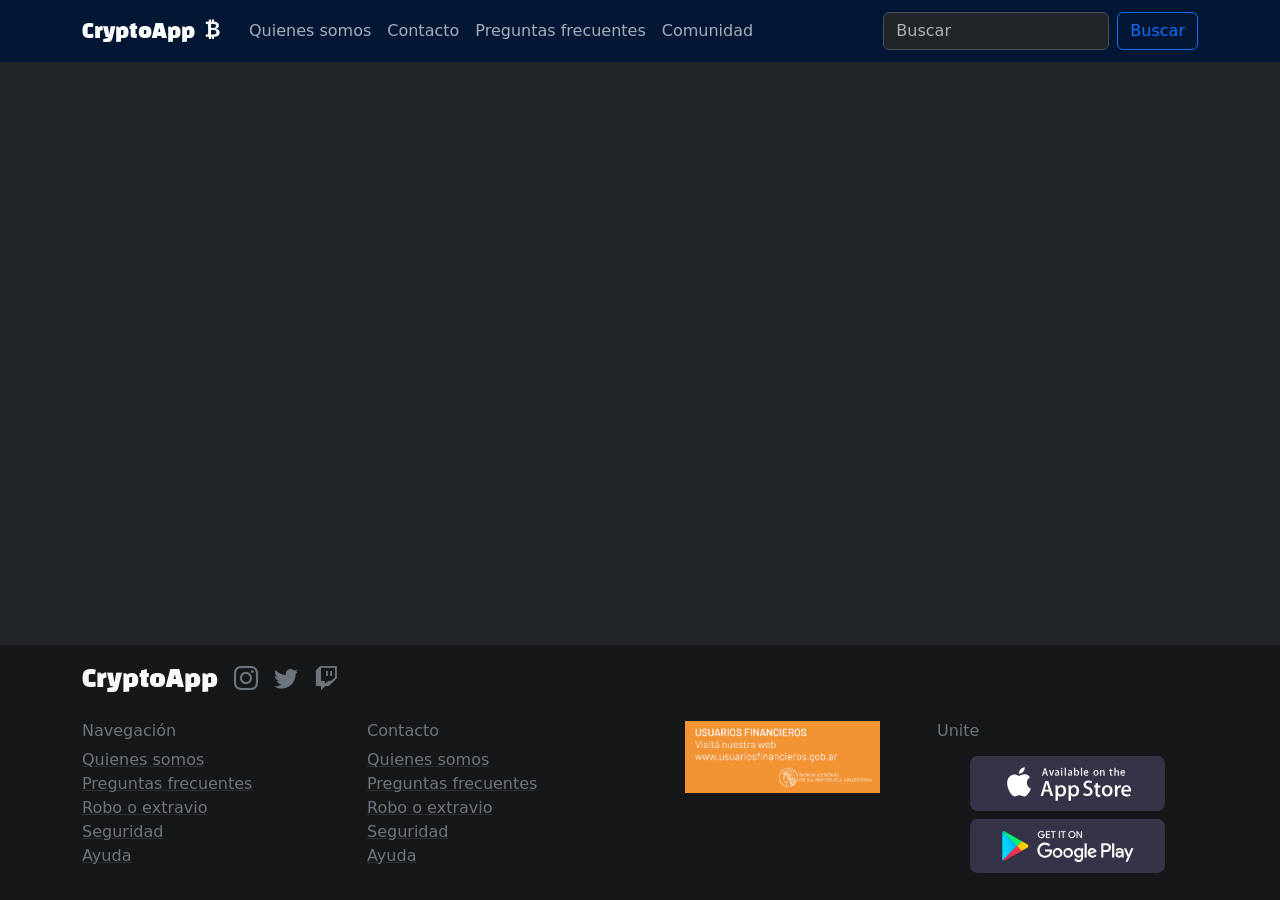
==== index.html @ 5580f232 "Paso el contenido de quienes somos a la pagina correspondiente erroneamente puesto en el index" ====
<!DOCTYPE html>
<html lang="es" data-bs-theme="dark">
<head>
    <meta charset="UTF-8">
    <meta name="viewport" content="width=device-width, initial-scale=1.0">
    <meta name="author" content="Holmquist Ignacio">
    <meta name="description" content="Tu sitio web de confianza para tus crypto">
    <link rel="stylesheet" href="./css/style.css">
    <link href="https://cdn.jsdelivr.net/npm/bootstrap@5.3.8/dist/css/bootstrap.min.css" rel="stylesheet" integrity="sha384-sRIl4kxILFvY47J16cr9ZwB07vP4J8+LH7qKQnuqkuIAvNWLzeN8tE5YBujZqJLB" crossorigin="anonymous">
    <title>CryptoApp</title>
</head>
<body class="d-flex flex-column min-vh-100">
    <header>
        <nav class="navbar navbar-expand-lg bg-primary-subtle">
  <div class="container">
    <a class="navbar-brand titulo" href="./index.html">CryptoApp <i class="bi bi-currency-bitcoin fs-4"></i></a>
    <button class="navbar-toggler" type="button" data-bs-toggle="collapse" data-bs-target="#navbarSupportedContent" aria-controls="navbarSupportedContent" aria-expanded="false" aria-label="Toggle navigation">
      <span class="navbar-toggler-icon"></span>
    </button>
    <div class="collapse navbar-collapse" id="navbarSupportedContent">
      <ul class="navbar-nav me-auto mb-2 mb-lg-0">
        <li class="nav-item">
          <a class="nav-link" aria-current="page" href="./pages/quienes-somos.html">Quienes somos</a>
        </li>
        <li class="nav-item">
          <a class="nav-link" href="./pages/contacto.html">Contacto</a>
        </li>
        <li class="nav-item">
          <a class="nav-link" href="./pages/preguntas-frecuentes.html">Preguntas frecuentes</a>
        </li>
        <li class="nav-item">
          <a class="nav-link" href="./pages/error404.html">Comunidad</a>
        </li>
      </ul>
      <form class="d-flex" role="search">
        <input class="form-control me-2" type="search" placeholder="Buscar" aria-label="Search"/>
        <button class="btn btn-outline-primary" type="submit">Buscar</button>
      </form>
    </div>
  </div>
</nav>
    </header>
    <main class="flex-grow-1">
       
    </main>
     <footer class="bg-secondary-subtle py-3 text-center text-md-start">
      <div class="container">
        <div class="row">
          <div
            class="col-12 d-flex gap-3 align-items-baseline mb-4 justify-content-center justify-content-md-start"
          >
            <a
              href="./index.html"
              class="link-light link-underline link-underline-opacity-0"
              ><h4 class="titulo mb-0">CryptoApp</h4></a
            >
            <a href="#" class="link-secondary"
              ><i class="bi bi-instagram fs-4"></i
            ></a>
            <a href="#" class="link-secondary"
              ><i class="bi bi-twitter fs-4"></i
            ></a>
            <a href="#" class="link-secondary"
              ><i class="bi bi-twitch fs-4"></i
            ></a>
          </div>
          <div class="col-12 col-md-6 col-lg-3 text-secondary">
            <h6 class="text-secondary">Navegación</h6>
            <ul class="list-unstyled">
              <li>
                <a
                  href="./pages/quienesSomos.html"
                  class="link-secondary link-underline-opacity-25 link-underline-opacity-100-hover"
                  >Quienes somos</a
                >
              </li>
              <li>
                <a
                  href="./pages/preguntasFrecuentes.html"
                  class="link-secondary link-underline-opacity-25 link-underline-opacity-100-hover"
                  >Preguntas frecuentes</a
                >
              </li>
              <li>
                <a
                  href="./pages/error404.html"
                  class="link-secondary link-underline-opacity-25 link-underline-opacity-100-hover"
                  >Robo o extravio</a
                >
              </li>
              <li>
                <a
                  href="./pages/error404.html"
                  class="link-secondary link-underline-opacity-25 link-underline-opacity-100-hover"
                  >Seguridad</a
                >
              </li>
              <li>
                <a
                  href="./pages/error404.html"
                  class="link-secondary link-underline-opacity-25 link-underline-opacity-100-hover"
                  >Ayuda</a
                >
              </li>
            </ul>
          </div>
          <div class="col-12 col-md-6 col-lg-3 text-secondary">
            <h6 class="text-secondary">Contacto</h6>
            <ul class="list-unstyled">
              <li>
                <a
                  href="./pages/quienesSomos.html"
                  class="link-secondary link-underline-opacity-25 link-underline-opacity-100-hover"
                  >Quienes somos</a
                >
              </li>
              <li>
                <a
                  href="./pages/preguntasFrecuentes.html"
                  class="link-secondary link-underline-opacity-25 link-underline-opacity-100-hover"
                  >Preguntas frecuentes</a
                >
              </li>
              <li>
                <a
                  href="./pages/error404.html"
                  class="link-secondary link-underline-opacity-25 link-underline-opacity-100-hover"
                  >Robo o extravio</a
                >
              </li>
              <li>
                <a
                  href="./pages/error404.html"
                  class="link-secondary link-underline-opacity-25 link-underline-opacity-100-hover"
                  >Seguridad</a
                >
              </li>
              <li>
                <a
                  href="./pages/error404.html"
                  class="link-secondary link-underline-opacity-25 link-underline-opacity-100-hover"
                  >Ayuda</a
                >
              </li>
            </ul>
          </div>
          <div
            class="col-12 col-md-6 col-lg-3 text-center text-md-start text-lg-center"
          >
            <a href="#">
              <img
                src="./img/usuariosfinancieros.png"
                alt="usuarios financieros"
                class="w-75"
              />
            </a>
          </div>
          <div class="col-12 col-md-6 col-lg-3 text-secondary mt-3 mt-lg-0">
            <h6 class="text-secondary">Unite</h6>
            <div class="text-center text-md-start text-lg-center">
              <a href="#"
                ><img
                  src="./img/badge-apple-store.svg"
                  alt="Logo apple store"
                  class="mt-2 w-75" /></a
              ><a href="#"
                ><img
                  src="./img/google-play-badge-bb.svg"
                  alt="Logo google play"
                  class="mt-2 w-75"
              /></a>
            </div>
          </div>
        </div>
      </div>
    </footer> 
    <script src="https://cdn.jsdelivr.net/npm/bootstrap@5.3.8/dist/js/bootstrap.bundle.min.js" integrity="sha384-FKyoEForCGlyvwx9Hj09JcYn3nv7wiPVlz7YYwJrWVcXK/BmnVDxM+D2scQbITxI" crossorigin="anonymous"></script>
</body>
</html>
---- css/style.css ----
@import url("https://fonts.googleapis.com/css2?family=Black+Han+Sans&display=swap");
@import url("https://cdn.jsdelivr.net/npm/bootstrap-icons@1.13.1/font/bootstrap-icons.min.css");

.titulo{
  font-family: "Black Han Sans", sans-serif;
  font-weight: 400;
  font-style: normal;
}
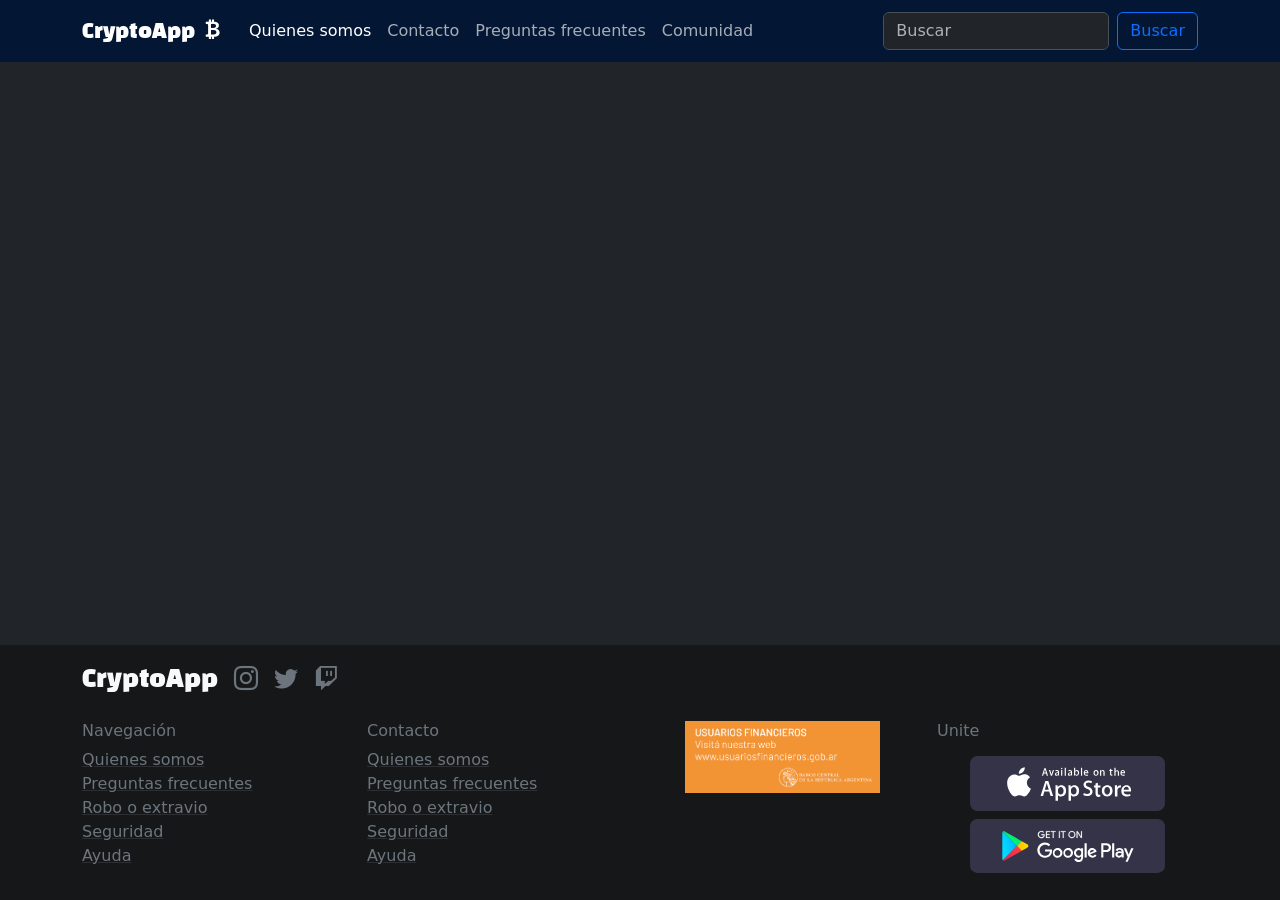
==== commit ebccbc9e: "Borramos la info que esta mal puesta en el main y realmente va en quienes somos" ====
--- a/index.html
+++ b/index.html
@@ -20,7 +20,7 @@
     <div class="collapse navbar-collapse" id="navbarSupportedContent">
       <ul class="navbar-nav me-auto mb-2 mb-lg-0">
         <li class="nav-item">
-          <a class="nav-link" aria-current="page" href="./pages/quienes-somos.html">Quienes somos</a>
+          <a class="nav-link active" aria-current="page" href="./pages/quienes-somos.html">Quienes somos</a>
         </li>
         <li class="nav-item">
           <a class="nav-link" href="./pages/contacto.html">Contacto</a>
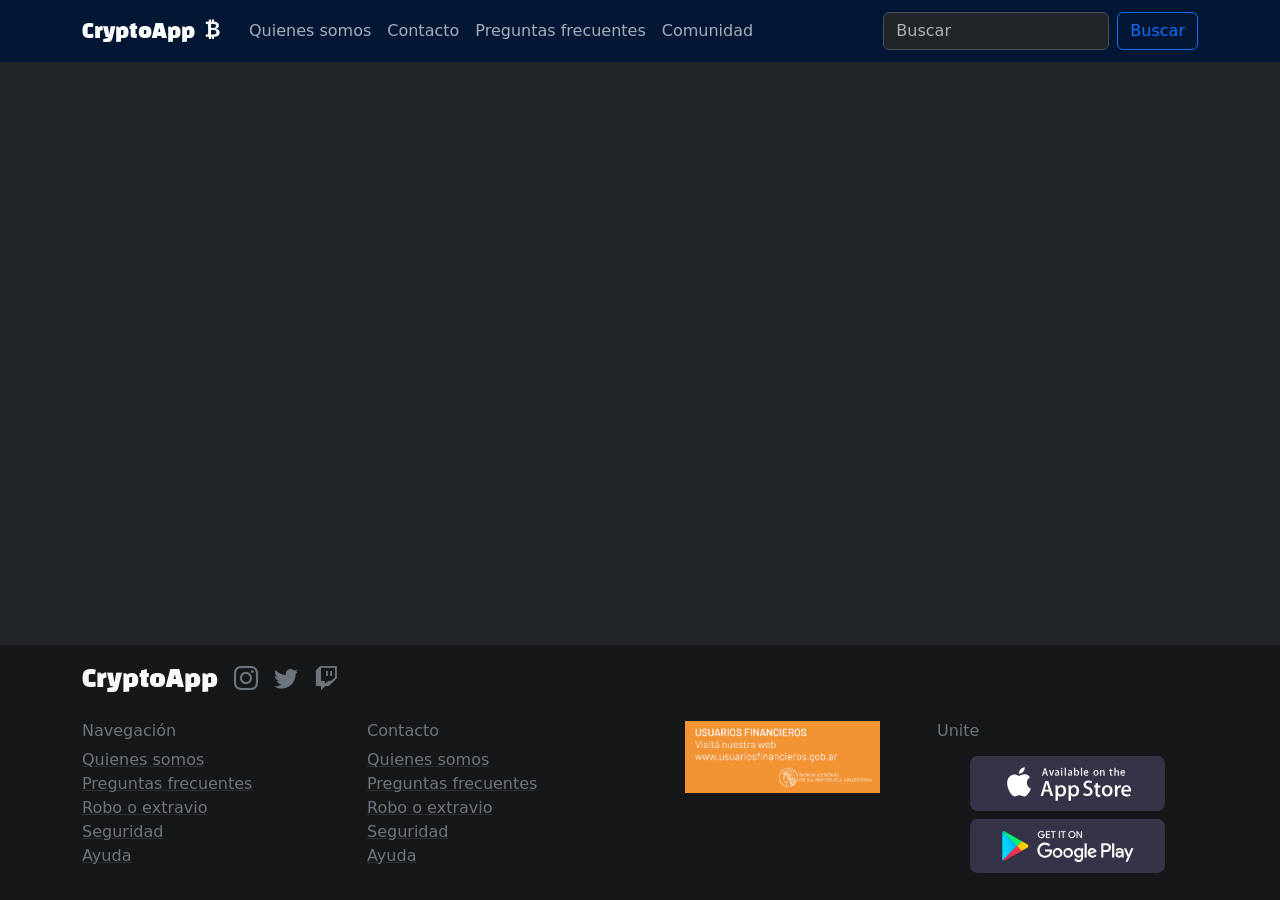
==== commit 65206526: "Solucionados los problemas de info entre index y quienes somos" ====
--- a/index.html
+++ b/index.html
@@ -20,7 +20,7 @@
     <div class="collapse navbar-collapse" id="navbarSupportedContent">
       <ul class="navbar-nav me-auto mb-2 mb-lg-0">
         <li class="nav-item">
-          <a class="nav-link active" aria-current="page" href="./pages/quienes-somos.html">Quienes somos</a>
+          <a class="nav-link" aria-current="page" href="./pages/quienes-somos.html">Quienes somos</a>
         </li>
         <li class="nav-item">
           <a class="nav-link" href="./pages/contacto.html">Contacto</a>
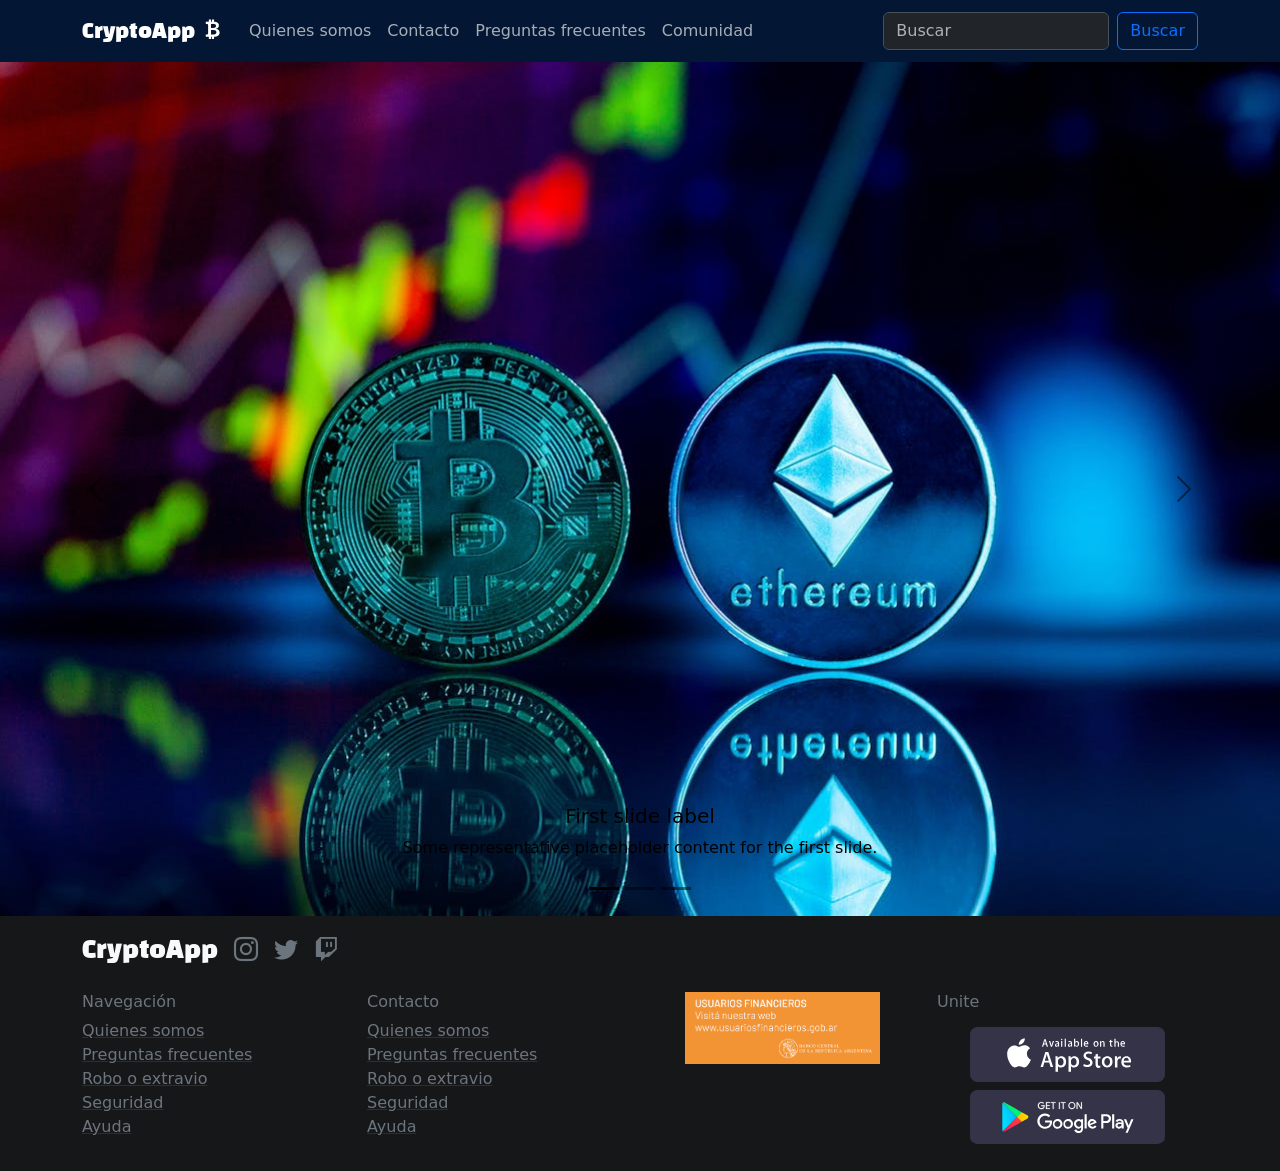
==== commit 24484f4e: "Agregamos el carousel y sus imagenes" ====
--- a/index.html
+++ b/index.html
@@ -1,49 +1,151 @@
-<!DOCTYPE html>
+<!doctype html>
 <html lang="es" data-bs-theme="dark">
-<head>
-    <meta charset="UTF-8">
-    <meta name="viewport" content="width=device-width, initial-scale=1.0">
-    <meta name="author" content="Holmquist Ignacio">
-    <meta name="description" content="Tu sitio web de confianza para tus crypto">
-    <link rel="stylesheet" href="./css/style.css">
-    <link href="https://cdn.jsdelivr.net/npm/bootstrap@5.3.8/dist/css/bootstrap.min.css" rel="stylesheet" integrity="sha384-sRIl4kxILFvY47J16cr9ZwB07vP4J8+LH7qKQnuqkuIAvNWLzeN8tE5YBujZqJLB" crossorigin="anonymous">
+  <head>
+    <meta charset="UTF-8" />
+    <meta name="viewport" content="width=device-width, initial-scale=1.0" />
+    <meta name="author" content="Holmquist Ignacio" />
+    <meta
+      name="description"
+      content="Tu sitio web de confianza para tus crypto"
+    />
+    <link rel="stylesheet" href="./css/style.css" />
+    <link
+      href="https://cdn.jsdelivr.net/npm/bootstrap@5.3.8/dist/css/bootstrap.min.css"
+      rel="stylesheet"
+      integrity="sha384-sRIl4kxILFvY47J16cr9ZwB07vP4J8+LH7qKQnuqkuIAvNWLzeN8tE5YBujZqJLB"
+      crossorigin="anonymous"
+    />
     <title>CryptoApp</title>
-</head>
-<body class="d-flex flex-column min-vh-100">
+  </head>
+  <body class="d-flex flex-column min-vh-100">
     <header>
-        <nav class="navbar navbar-expand-lg bg-primary-subtle">
-  <div class="container">
-    <a class="navbar-brand titulo" href="./index.html">CryptoApp <i class="bi bi-currency-bitcoin fs-4"></i></a>
-    <button class="navbar-toggler" type="button" data-bs-toggle="collapse" data-bs-target="#navbarSupportedContent" aria-controls="navbarSupportedContent" aria-expanded="false" aria-label="Toggle navigation">
-      <span class="navbar-toggler-icon"></span>
-    </button>
-    <div class="collapse navbar-collapse" id="navbarSupportedContent">
-      <ul class="navbar-nav me-auto mb-2 mb-lg-0">
-        <li class="nav-item">
-          <a class="nav-link" aria-current="page" href="./pages/quienes-somos.html">Quienes somos</a>
-        </li>
-        <li class="nav-item">
-          <a class="nav-link" href="./pages/contacto.html">Contacto</a>
-        </li>
-        <li class="nav-item">
-          <a class="nav-link" href="./pages/preguntas-frecuentes.html">Preguntas frecuentes</a>
-        </li>
-        <li class="nav-item">
-          <a class="nav-link" href="./pages/error404.html">Comunidad</a>
-        </li>
-      </ul>
-      <form class="d-flex" role="search">
-        <input class="form-control me-2" type="search" placeholder="Buscar" aria-label="Search"/>
-        <button class="btn btn-outline-primary" type="submit">Buscar</button>
-      </form>
-    </div>
-  </div>
-</nav>
+      <nav class="navbar navbar-expand-lg bg-primary-subtle">
+        <div class="container">
+          <a class="navbar-brand titulo" href="./index.html"
+            >CryptoApp <i class="bi bi-currency-bitcoin fs-4"></i
+          ></a>
+          <button
+            class="navbar-toggler"
+            type="button"
+            data-bs-toggle="collapse"
+            data-bs-target="#navbarSupportedContent"
+            aria-controls="navbarSupportedContent"
+            aria-expanded="false"
+            aria-label="Toggle navigation"
+          >
+            <span class="navbar-toggler-icon"></span>
+          </button>
+          <div class="collapse navbar-collapse" id="navbarSupportedContent">
+            <ul class="navbar-nav me-auto mb-2 mb-lg-0">
+              <li class="nav-item">
+                <a
+                  class="nav-link"
+                  aria-current="page"
+                  href="./pages/quienes-somos.html"
+                  >Quienes somos</a
+                >
+              </li>
+              <li class="nav-item">
+                <a class="nav-link" href="./pages/contacto.html">Contacto</a>
+              </li>
+              <li class="nav-item">
+                <a class="nav-link" href="./pages/preguntas-frecuentes.html"
+                  >Preguntas frecuentes</a
+                >
+              </li>
+              <li class="nav-item">
+                <a class="nav-link" href="./pages/error404.html">Comunidad</a>
+              </li>
+            </ul>
+            <form class="d-flex" role="search">
+              <input
+                class="form-control me-2"
+                type="search"
+                placeholder="Buscar"
+                aria-label="Search"
+              />
+              <button class="btn btn-outline-primary" type="submit">
+                Buscar
+              </button>
+            </form>
+          </div>
+        </div>
+      </nav>
     </header>
     <main class="flex-grow-1">
-       
+      <section id="carouselExampleCaptions" class="carousel slide">
+        <div class="carousel-indicators">
+          <button
+            type="button"
+            data-bs-target="#carouselExampleCaptions"
+            data-bs-slide-to="0"
+            class="active"
+            aria-current="true"
+            aria-label="Slide 1"
+          ></button>
+          <button
+            type="button"
+            data-bs-target="#carouselExampleCaptions"
+            data-bs-slide-to="1"
+            aria-label="Slide 2"
+          ></button>
+          <button
+            type="button"
+            data-bs-target="#carouselExampleCaptions"
+            data-bs-slide-to="2"
+            aria-label="Slide 3"
+          ></button>
+        </div>
+        <div class="carousel-inner">
+          <div class="carousel-item active">
+            <img src="./img/banner/ethereum-bitcoin.jpg" class="d-block w-100" alt="..." />
+            <div class="carousel-caption d-none d-md-block">
+              <h5>First slide label</h5>
+              <p>
+                Some representative placeholder content for the first slide.
+              </p>
+            </div>
+          </div>
+          <div class="carousel-item">
+            <img src="./img/banner/crypto.jpg" class="d-block w-100" alt="..." />
+            <div class="carousel-caption d-none d-md-block">
+              <h5>Second slide label</h5>
+              <p>
+                Some representative placeholder content for the second slide.
+              </p>
+            </div>
+          </div>
+          <div class="carousel-item">
+            <img src="./img/banner/blockchain.jpg" class="d-block w-100" alt="..." />
+            <div class="carousel-caption d-none d-md-block">
+              <h5>Third slide label</h5>
+              <p>
+                Some representative placeholder content for the third slide.
+              </p>
+            </div>
+          </div>
+        </div>
+        <button
+          class="carousel-control-prev"
+          type="button"
+          data-bs-target="#carouselExampleCaptions"
+          data-bs-slide="prev"
+        >
+          <span class="carousel-control-prev-icon" aria-hidden="true"></span>
+          <span class="visually-hidden">Previous</span>
+        </button>
+        <button
+          class="carousel-control-next"
+          type="button"
+          data-bs-target="#carouselExampleCaptions"
+          data-bs-slide="next"
+        >
+          <span class="carousel-control-next-icon" aria-hidden="true"></span>
+          <span class="visually-hidden">Next</span>
+        </button>
+      </section>
     </main>
-     <footer class="bg-secondary-subtle py-3 text-center text-md-start">
+    <footer class="bg-secondary-subtle py-3 text-center text-md-start">
       <div class="container">
         <div class="row">
           <div
@@ -173,7 +275,11 @@
           </div>
         </div>
       </div>
-    </footer> 
-    <script src="https://cdn.jsdelivr.net/npm/bootstrap@5.3.8/dist/js/bootstrap.bundle.min.js" integrity="sha384-FKyoEForCGlyvwx9Hj09JcYn3nv7wiPVlz7YYwJrWVcXK/BmnVDxM+D2scQbITxI" crossorigin="anonymous"></script>
-</body>
-</html>+    </footer>
+    <script
+      src="https://cdn.jsdelivr.net/npm/bootstrap@5.3.8/dist/js/bootstrap.bundle.min.js"
+      integrity="sha384-FKyoEForCGlyvwx9Hj09JcYn3nv7wiPVlz7YYwJrWVcXK/BmnVDxM+D2scQbITxI"
+      crossorigin="anonymous"
+    ></script>
+  </body>
+</html>
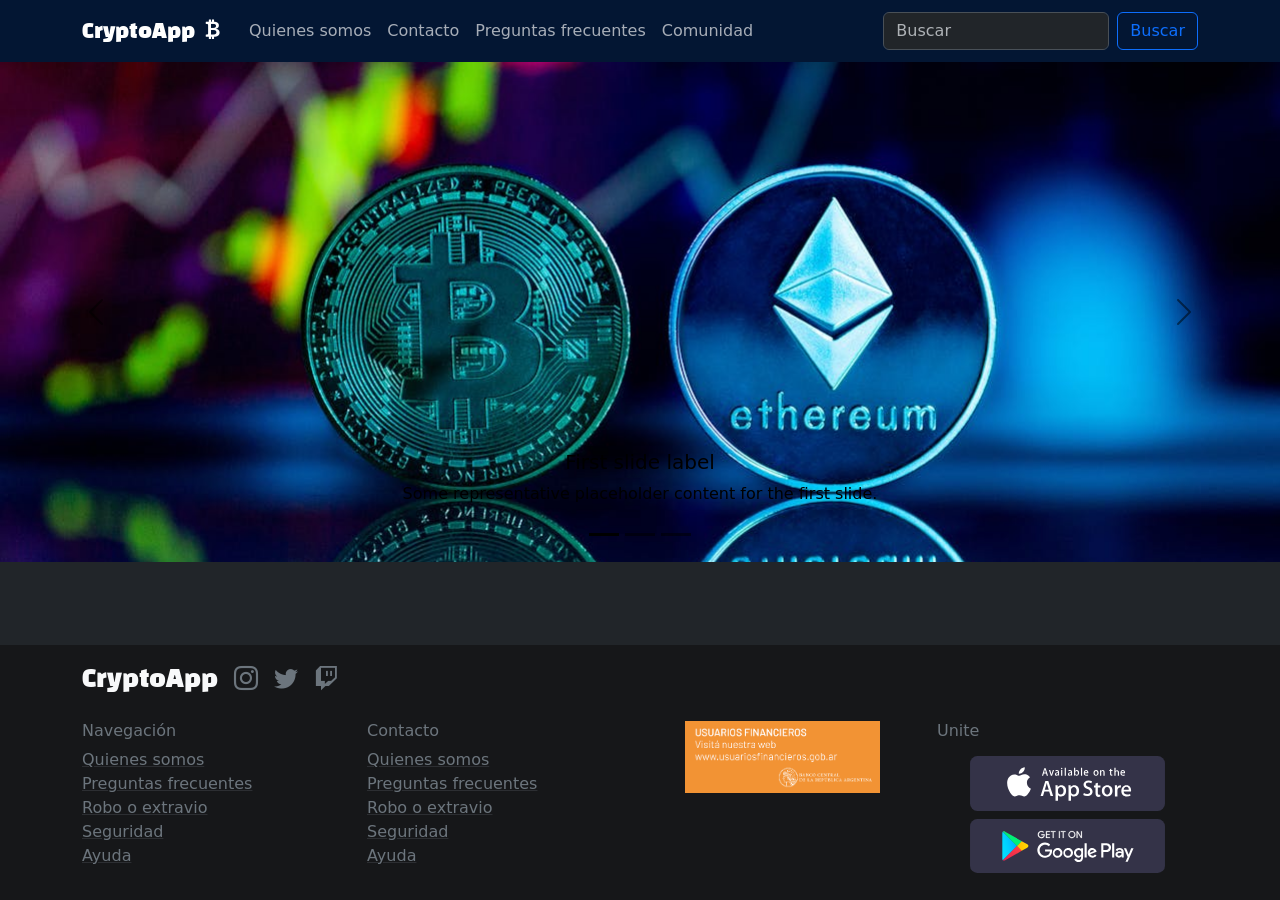
==== commit f72097c6: "Modificamos las relacion aspecto de las imagenes del carousel" ====
--- a/index.html
+++ b/index.html
@@ -73,11 +73,11 @@
       </nav>
     </header>
     <main class="flex-grow-1">
-      <section id="carouselExampleCaptions" class="carousel slide">
+      <section id="carouselCryptoApp" class="carousel slide">
         <div class="carousel-indicators">
           <button
             type="button"
-            data-bs-target="#carouselExampleCaptions"
+            data-bs-target="#carouselCryptoApp"
             data-bs-slide-to="0"
             class="active"
             aria-current="true"
@@ -85,20 +85,20 @@
           ></button>
           <button
             type="button"
-            data-bs-target="#carouselExampleCaptions"
+            data-bs-target="#carouselCryptoApp"
             data-bs-slide-to="1"
             aria-label="Slide 2"
           ></button>
           <button
             type="button"
-            data-bs-target="#carouselExampleCaptions"
+            data-bs-target="#carouselCryptoApp"
             data-bs-slide-to="2"
             aria-label="Slide 3"
           ></button>
         </div>
         <div class="carousel-inner">
           <div class="carousel-item active">
-            <img src="./img/banner/ethereum-bitcoin.jpg" class="d-block w-100" alt="..." />
+            <img src="./img/banner/ethereum-bitcoin.jpg" class="d-block w-100 img-carousel" alt="..." />
             <div class="carousel-caption d-none d-md-block">
               <h5>First slide label</h5>
               <p>
@@ -107,7 +107,7 @@
             </div>
           </div>
           <div class="carousel-item">
-            <img src="./img/banner/crypto.jpg" class="d-block w-100" alt="..." />
+            <img src="./img/banner/crypto.jpg" class="d-block w-100 img-carousel" alt="..." />
             <div class="carousel-caption d-none d-md-block">
               <h5>Second slide label</h5>
               <p>
@@ -116,7 +116,7 @@
             </div>
           </div>
           <div class="carousel-item">
-            <img src="./img/banner/blockchain.jpg" class="d-block w-100" alt="..." />
+            <img src="./img/banner/blockchain.jpg" class="d-block w-100 img-carousel" alt="..." />
             <div class="carousel-caption d-none d-md-block">
               <h5>Third slide label</h5>
               <p>
@@ -128,7 +128,7 @@
         <button
           class="carousel-control-prev"
           type="button"
-          data-bs-target="#carouselExampleCaptions"
+          data-bs-target="#carouselCryptoApp"
           data-bs-slide="prev"
         >
           <span class="carousel-control-prev-icon" aria-hidden="true"></span>
@@ -137,7 +137,7 @@
         <button
           class="carousel-control-next"
           type="button"
-          data-bs-target="#carouselExampleCaptions"
+          data-bs-target="#carouselCryptoApp"
           data-bs-slide="next"
         >
           <span class="carousel-control-next-icon" aria-hidden="true"></span>
--- a/css/style.css
+++ b/css/style.css
@@ -6,3 +6,16 @@
   font-weight: 400;
   font-style: normal;
 }
+
+@media (width >= 768px) {
+  .img-carousel{
+    height: 400px;
+    object-fit: cover;
+  }
+}
+
+@media (width >= 992px) {
+  .img-carousel{
+    height: 500px;
+  }
+}
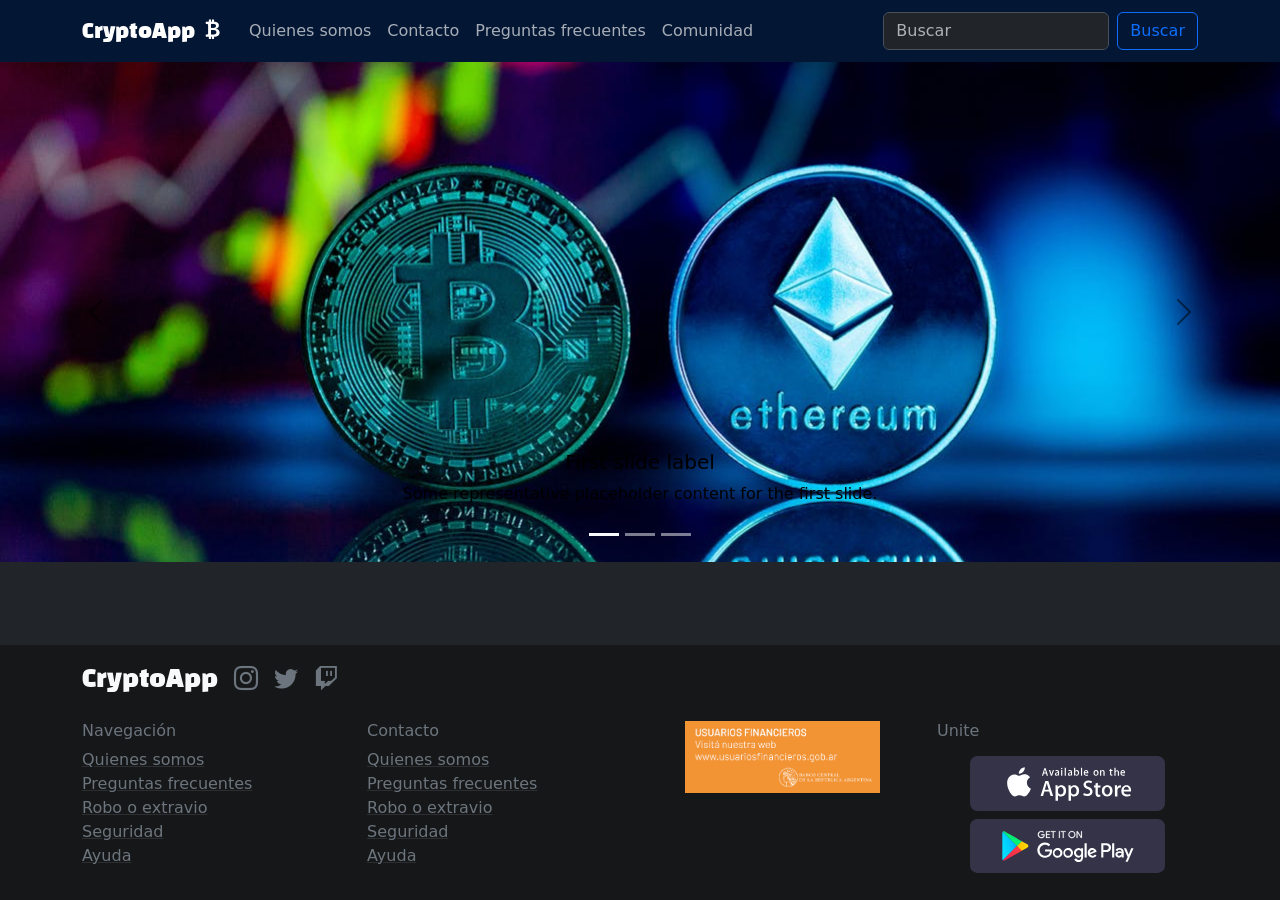
==== commit 0b7dcee9: "Modificamos el color de los botones que controlan el carousel" ====
--- a/index.html
+++ b/index.html
@@ -79,7 +79,7 @@
             type="button"
             data-bs-target="#carouselCryptoApp"
             data-bs-slide-to="0"
-            class="active"
+            class="active bg-light"
             aria-current="true"
             aria-label="Slide 1"
           ></button>
@@ -88,12 +88,14 @@
             data-bs-target="#carouselCryptoApp"
             data-bs-slide-to="1"
             aria-label="Slide 2"
-          ></button>
-          <button
+            class="bg-light"
+            ></button>
+            <button
             type="button"
             data-bs-target="#carouselCryptoApp"
             data-bs-slide-to="2"
             aria-label="Slide 3"
+            class="bg-light"
           ></button>
         </div>
         <div class="carousel-inner">
--- a/css/style.css
+++ b/css/style.css
@@ -5,6 +5,10 @@
   font-family: "Black Han Sans", sans-serif;
   font-weight: 400;
   font-style: normal;
+}
+
+.carousel-control-prev-icon, .carousel-control-next-icon{
+  filter: invert(1);
 }
 
 @media (width >= 768px) {
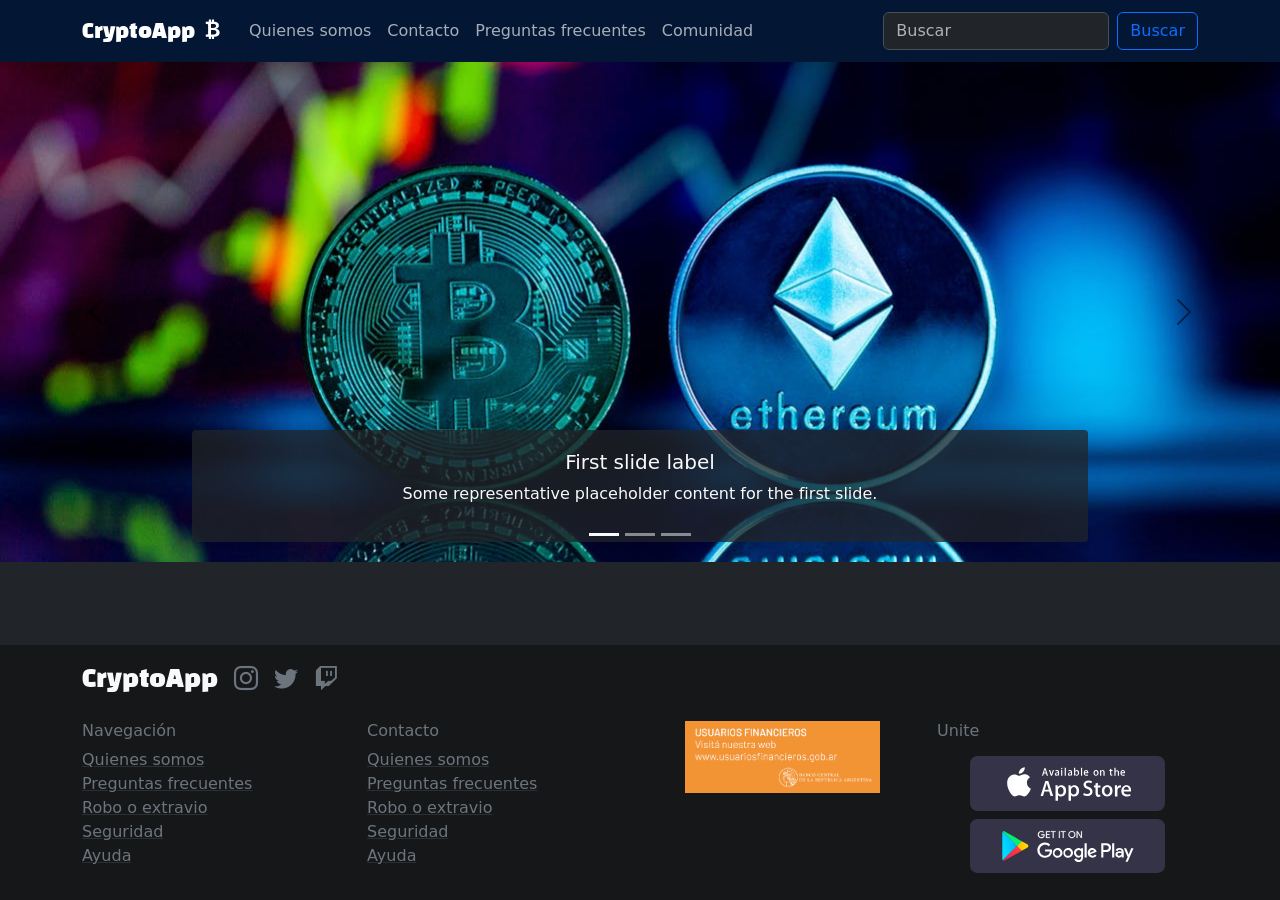
==== commit 0bd75b0a: "Cambiamos el color de fondo y de las letras de los captions" ====
--- a/index.html
+++ b/index.html
@@ -101,7 +101,7 @@
         <div class="carousel-inner">
           <div class="carousel-item active">
             <img src="./img/banner/ethereum-bitcoin.jpg" class="d-block w-100 img-carousel" alt="..." />
-            <div class="carousel-caption d-none d-md-block">
+            <div class="carousel-caption d-none d-md-block bg-dark text-light bg-opacity-75 rounded-1">
               <h5>First slide label</h5>
               <p>
                 Some representative placeholder content for the first slide.
@@ -110,7 +110,7 @@
           </div>
           <div class="carousel-item">
             <img src="./img/banner/crypto.jpg" class="d-block w-100 img-carousel" alt="..." />
-            <div class="carousel-caption d-none d-md-block">
+            <div class="carousel-caption d-none d-md-block bg-dark text-light bg-opacity-75 rounded-1">
               <h5>Second slide label</h5>
               <p>
                 Some representative placeholder content for the second slide.
@@ -119,7 +119,7 @@
           </div>
           <div class="carousel-item">
             <img src="./img/banner/blockchain.jpg" class="d-block w-100 img-carousel" alt="..." />
-            <div class="carousel-caption d-none d-md-block">
+            <div class="carousel-caption d-none d-md-block bg-dark text-light bg-opacity-75 rounded-1">
               <h5>Third slide label</h5>
               <p>
                 Some representative placeholder content for the third slide.
